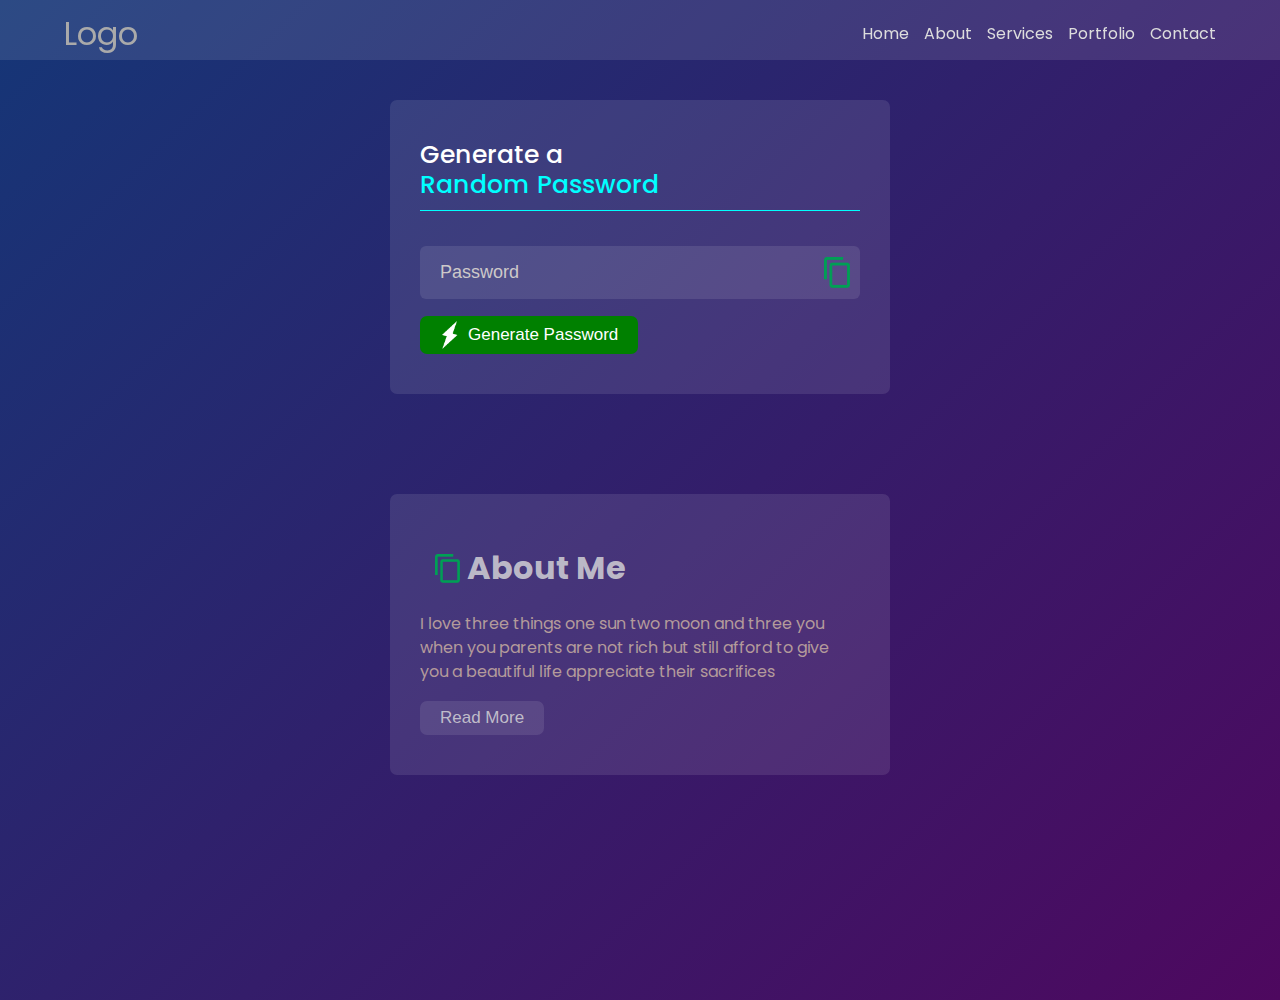
==== assets/index.html @ 90fd35cf "first commit" ====
<!DOCTYPE html>
<html lang="en">
  <head>
    <meta charset="UTF-8" />
    <meta name="viewport" content="width=device-width, initial-scale=1.0" />
    <title>Random Password generator</title>
    <!-- Font Awesome  -->
    <link rel="stylesheet" href="css/all.min.css" />
    <link rel="stylesheet" href="css/fontawesome.min.css" />
    <!-- style css -->
    <link rel="stylesheet" href="css/variable.css" />
    <link rel="stylesheet" href="css/style.css" />
  </head>
  <body>
    <!-- ----------------------
    navbar start here
    ----------------------------- -->

    <header class="header">
      <nav>
        <a href="index.html" class="logo">Logo</a>
        <ul class="nav-lists">
          <li class="nav-item">
            <a href="#" class="nav-link">Home</a>
          </li>

          <li class="nav-item">
            <a href="#" class="nav-link">About</a>
          </li>
          <li class="nav-item">
            <a href="#" class="nav-link">Services</a>
          </li>
          <li class="nav-item">
            <a href="#" class="nav-link">Portfolio</a>
          </li>
          <li class="nav-item">
            <a href="#" class="nav-link">Contact</a>
          </li>
        </ul>

        <div class="toggle">
          <i class="fas fa-bars"></i>
        </div>
      </nav>
    </header>

    <!-- ----------------------
    navbar ends here
    ----------------------------- -->

    <!-- ----------------------
      Random Password generator
    ----------------------------- -->

    <div class="container">
      <h1 class="title">
        Generate a <br />
        <span>Random Password</span>
      </h1>

      <div class="random-password">
        <input type="text" placeholder="Password" id="password" />
        <img src="images/copy.png" alt="" onclick="copyPassword()" />
      </div>

      <button onclick="createPassword()">
        <img src="images/generate.png" alt="" /> Generate Password
      </button>
    </div>

    <!-- ----------------------
     Random Password generator end
    ----------------------------- -->
    <!-- javascript -->

    <section class="about-section">
      <div class="container">
        <h1 id="heading"><img src="images/copy.png" alt="" />About Me</h1>
        <p>
          I love three things one sun two moon and three you when you parents
          are not rich but still afford to give you a beautiful life appreciate
          their sacrifices
        </p>
        <button class="about-btn" id="about-btn">Read More</button>
      </div>
    </section>
    <script src="js/app.js"></script>
  </body>
</html>
---- assets/css/variable.css ----
/* variable */
:root {
  --body-color: #efefef;
  --nav-color: #1876f2;
  --green-color: #41db51;
  --skyblue-color: #cbdffa;
  --gray-color: #626262;
  --white-color: #fff;
}
/* dark mode */
.dark-theme {
  --body-color: #0a0a0a;
  --nav-color: #000;
  --white-color: #000;
}

/* Basic style for design  */
img {
  width: 100%;
  object-fit: cover;
}

.flex {
  display: flex;
  align-items: center;
}
---- assets/css/style.css ----
/*----------------------
 Google font
 ---------------------- */
@import url("https://fonts.googleapis.com/css2?family=Poppins:ital,wght@0,400;0,500;0,600;0,700;0,800;0,900;1,500&display=swap");

* {
  margin: 0;
  padding: 0;
  box-sizing: border-box;
  text-decoration: none;
  border: 0;
  outline: none;
  list-style-type: none;
}

html {
  scroll-behavior: smooth;
  font-size: 62.5%;
}

body {
  font-family: "Poppins", sans-serif;
  font-size: 1.6rem;
  line-height: 1.5;
  font-weight: 400;
  background: linear-gradient(135deg, #153677, #4e085f);
  transition: background 0.3s;
  height: 100dvh;
}

/* To do list */
.container {
  width: min(50rem, 90%);
  margin: 10rem auto;
  background: rgba(255, 255, 255, 0.1);
  padding: 4rem 3rem;
  border-radius: 0.7rem;
}
.container .title {
  color: #fff;
  font-weight: 500;
  font-size: 25px;
  line-height: 1.2;
  border-bottom: 1px solid cyan;
  padding-bottom: 1rem;
}
.container .title span {
  color: cyan;
}

/* random-password */
.random-password {
  display: flex;
  align-items: center;
  justify-content: space-between;
  margin-top: 3.5rem;
  column-gap: 1.5rem;
  background-color: rgba(255, 255, 255, 0.1);
  padding: 0.6rem 1rem;
  border-radius: 0.6rem;
}

.random-password img {
  width: 26px;
  cursor: pointer;
}

#password {
  width: 100%;
  padding: 1rem;
  background-color: transparent;
  font-size: 1.8rem;
  color: cyan;
}

#password::placeholder {
  opacity: 1;
  color: #cdc9c9;
}

/* button style */
.container button {
  background-color: green;
  padding: 0.5rem 2rem;
  display: flex;
  align-items: center;
  gap: 0.8rem;
  color: #fff;
  font-size: 1.7rem;
  border-radius: 0.7rem;
  margin-top: 1.7rem;
  cursor: pointer;
}
.container button img {
  width: 2rem;
}

.about-btn {
  background-color: rgba(255, 255, 255, 0.1) !important;
  color: #ddddddcb !important;
  padding: 0.7rem 2rem !important;
  transition: 0.5s;
}

.about-btn:hover {
  background-color: rgba(255, 255, 255, 0.2) !important;
}
.about-section h1 {
  color: #ddddddcb !important;
  display: inline-flex;
  align-items: center;
  gap: 0.7rem;
  position: relative;
  animation: over 1s linear forwards;
  padding: 1rem 1.5rem;
}
@keyframes over {
  0% {
    left: -5000px;
  }
  100% {
    left: 0;
  }
}
.about-section h1 img {
  width: 2.5rem;
}
.about-section p {
  color: #b49b9b;
  animation: overlay 1s linear forwards 0.7s;
  position: relative;
  overflow: hidden;
  margin-top: 1rem;
}
@keyframes overlay {
  0% {
    right: -500px;
  }
  100% {
    right: 0;
  }
}

.addClass {
  background-color: rgba(255, 255, 255, 0.2);
  padding: 1rem 2rem;
  width: 100%;
  border-radius: 0.7rem;
}

/* ----------------------
header area for navbar design start here
---------------------------------- */
.header {
  position: fixed;
  top: 0;
  left: 0;
  width: 100vw;
  z-index: 10;
  height: 6rem;
  background-color: rgba(255, 255, 255, 0.1);
}

nav {
  padding: 1rem 5%;
  display: flex;
  align-items: center;
  justify-content: space-between;
}

.logo {
  color: #aaa;
  font-size: clamp(2.4rem, 5vw, 3.2rem);
}

.nav-lists {
  display: flex;
  align-items: center;
  column-gap: 1.5rem;
}
.nav-link {
  color: #ddd;
}
.toggle {
  font-size: 2.5rem;
  color: #aaa;
  padding-right: 1rem;
  cursor: pointer;
  display: none;
}

@media (max-width: 576px) {
  .nav-lists {
    position: absolute;
    right: 0;
    top: 6rem;
    flex-direction: column;
    width: 100vw;
    height: 0px;
    background-color: #153677;
    z-index: 9;
    align-items: end;
    padding-right: 8%;
    row-gap: 2.5rem;

    overflow: hidden;
    transition: .5s;
  }
    .nav-lists .nav-item:first-child{
      padding-top: 2.5rem;
    }

.extra{
    overflow: visible;
    height: 50rem;
    animation: extraTime linear 1s forwards;
  }

  @keyframes extraTime{
    0%{
      top: -1000%;
      overflow: hidden;
    }
    100%{
      top: 6rem;
      overflow: visible;
    }
  }
  .nav-link {
    font-size: 1.7rem;
    transition: 0.5s;
  }
  .nav-link:hover {
    color: cyan;
  }
  .toggle {
  display: block;
}
}
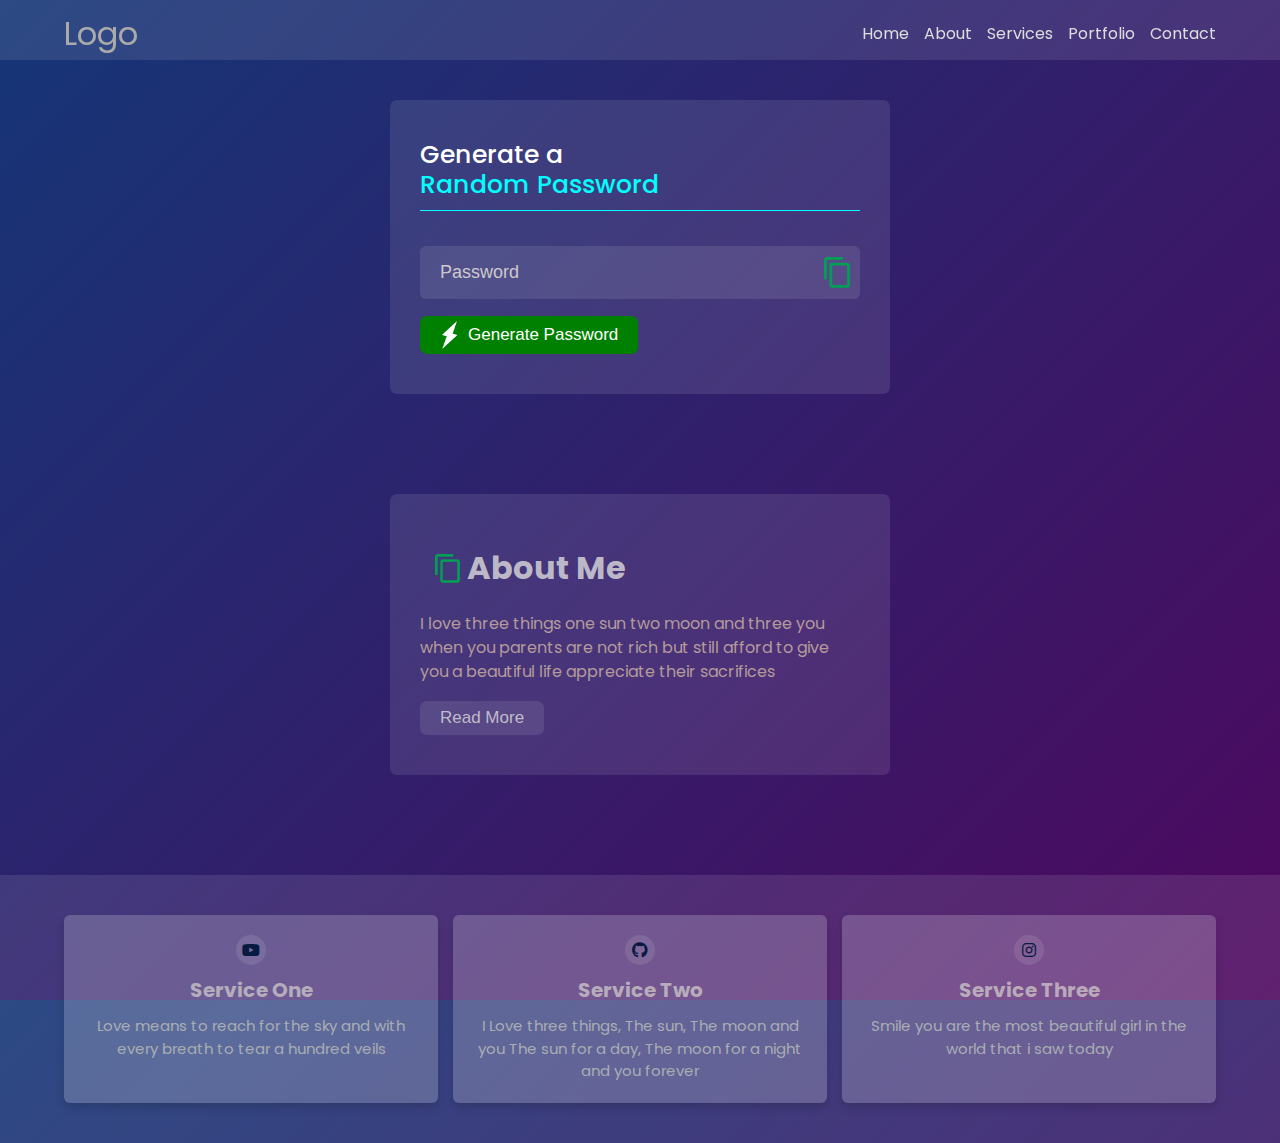
==== commit 3d40bc9f: "second commit" ====
--- a/assets/index.html
+++ b/assets/index.html
@@ -84,6 +84,44 @@
         <button class="about-btn" id="about-btn">Read More</button>
       </div>
     </section>
+
+    <!-- ----------------------
+     service section start here
+    ----------------------------- -->
+
+    <section class="service">
+      <div class="service-wrap ">
+        <div class="single-service">
+          <i class="fab fa-youtube"></i>
+          <h2 class="service-title">Service one</h2>
+          <p>
+          Love means to reach for the sky and with every breath to tear a hundred veils
+          </p>
+        </div>
+
+        <div class="single-service">
+          <i class="fab fa-github"></i>
+          <h2 class="service-title">Service Two</h2>
+          <p>
+            I Love three things, The sun, The moon and you The sun for a day,
+            The moon for a night and you forever
+          </p>
+        </div>
+
+        <div class="single-service">
+          <i class="fab fa-instagram"></i>
+          <h2 class="service-title">Service three</h2>
+          <p>
+        Smile you are the most beautiful girl in the world that i saw today
+          </p>
+        </div>
+      </div>
+    </section>
+
+    <!-- ----------------------
+          service section end here
+
+    ----------------------------- -->
     <script src="js/app.js"></script>
   </body>
 </html>
--- a/assets/css/style.css
+++ b/assets/css/style.css
@@ -204,24 +204,24 @@
     row-gap: 2.5rem;
 
     overflow: hidden;
-    transition: .5s;
-  }
-    .nav-lists .nav-item:first-child{
-      padding-top: 2.5rem;
-    }
-
-.extra{
+    transition: 0.5s;
+  }
+  .nav-lists .nav-item:first-child {
+    padding-top: 2.5rem;
+  }
+
+  .extra {
     overflow: visible;
     height: 50rem;
     animation: extraTime linear 1s forwards;
   }
 
-  @keyframes extraTime{
-    0%{
+  @keyframes extraTime {
+    0% {
       top: -1000%;
       overflow: hidden;
     }
-    100%{
+    100% {
       top: 6rem;
       overflow: visible;
     }
@@ -234,6 +234,61 @@
     color: cyan;
   }
   .toggle {
-  display: block;
-}
-}
+    display: block;
+  }
+}
+
+/* ------------------------
+Service section start here
+-----------------------------*/
+
+.service {
+  padding: 4rem 5%;
+  background-color: rgba(255, 255, 255, 0.1);
+  position: relative;
+}
+.service-wrap {
+  display: grid;
+  grid-template-columns: repeat(auto-fit, minmax(250px, 1fr));
+  gap: 2rem 1.5rem;
+}
+
+.single-service {
+  background-color: rgba(255, 255, 255, 0.2);
+  padding: 2rem;
+  text-align: center;
+  box-shadow: 0 5px 1rem rgba(0, 0, 0, 0.14);
+  border-radius: 0.6rem;
+  transition: .5s ;
+}
+
+.single-service:hover{
+  transform: translateY(-.8rem);
+  cursor: pointer;
+  background-color: rgba(255, 255, 255, 0.1);
+
+}
+
+
+.single-service i{
+  width: 3rem;
+  height: 3rem;
+  background-color: rgba(255, 255, 255, 0.1);
+  text-align: center;
+  line-height: 3rem;
+  border-radius: 50%;
+  color: #081a42;
+
+}
+
+.service-title {
+    font-size: 2rem;
+    margin: 1rem 0px;
+    color: rgb(205 201 201 / 76%);
+    text-transform: capitalize;
+}
+
+.single-service p {
+    color: #a9aeb3;
+    font-size: 1.5rem;
+}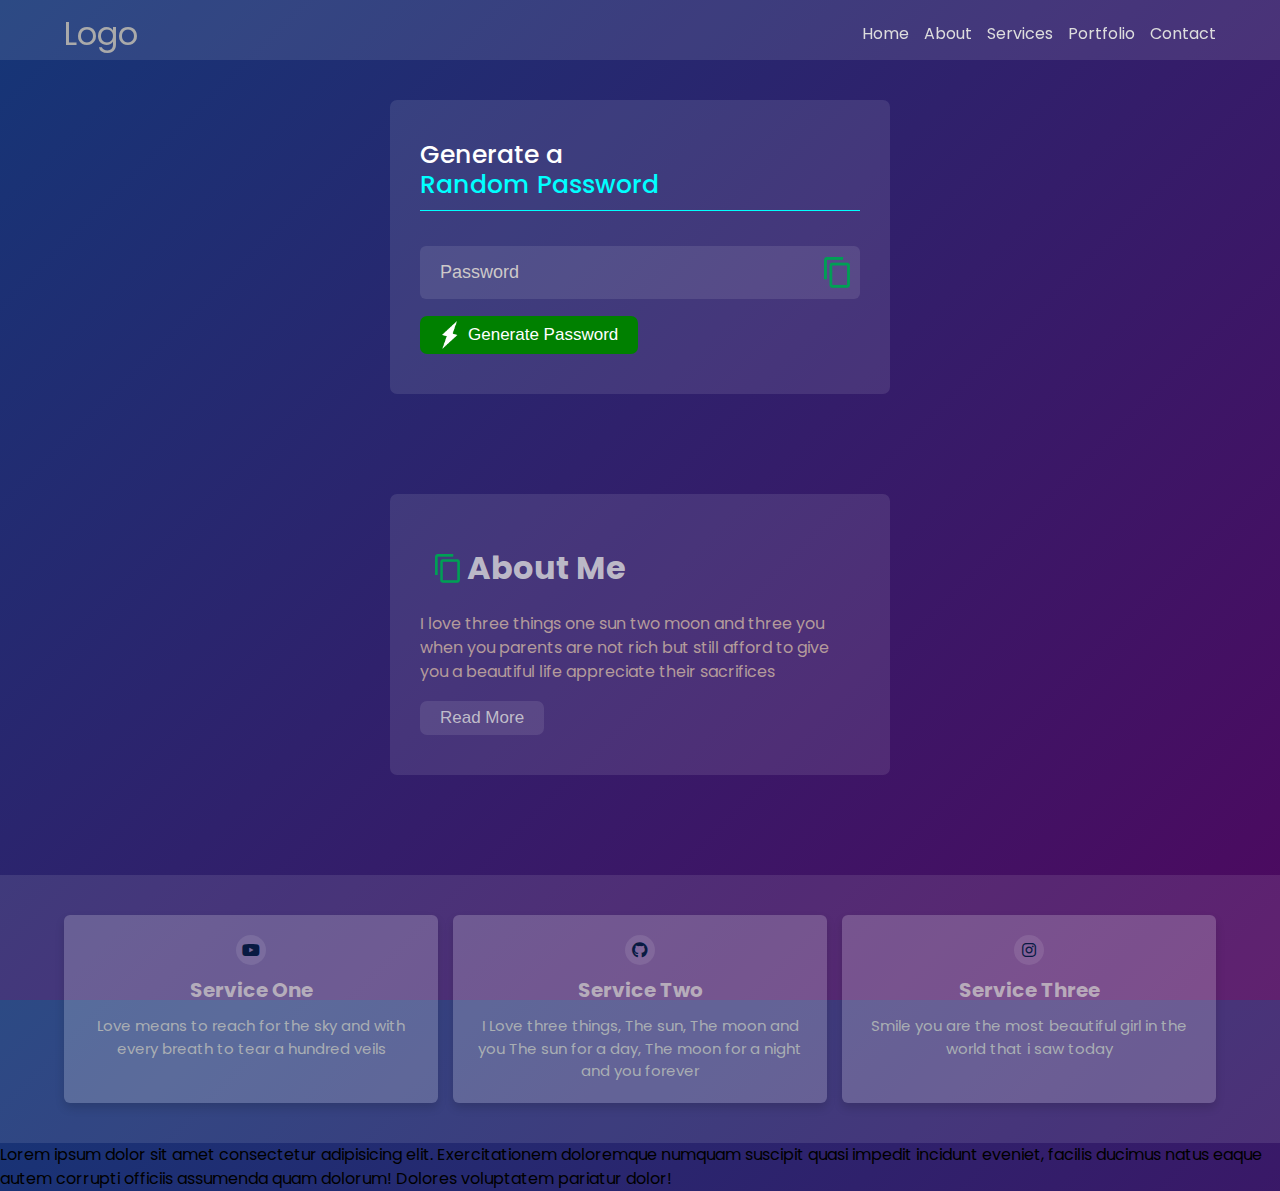
==== commit 42843756: "create develop branch" ====
--- a/assets/index.html
+++ b/assets/index.html
@@ -118,6 +118,8 @@
       </div>
     </section>
 
+    <p>Lorem ipsum dolor sit amet consectetur adipisicing elit. Exercitationem doloremque numquam suscipit quasi impedit incidunt eveniet, facilis ducimus natus eaque autem corrupti officiis assumenda quam dolorum! Dolores voluptatem pariatur dolor!</p>
+
     <!-- ----------------------
           service section end here
 
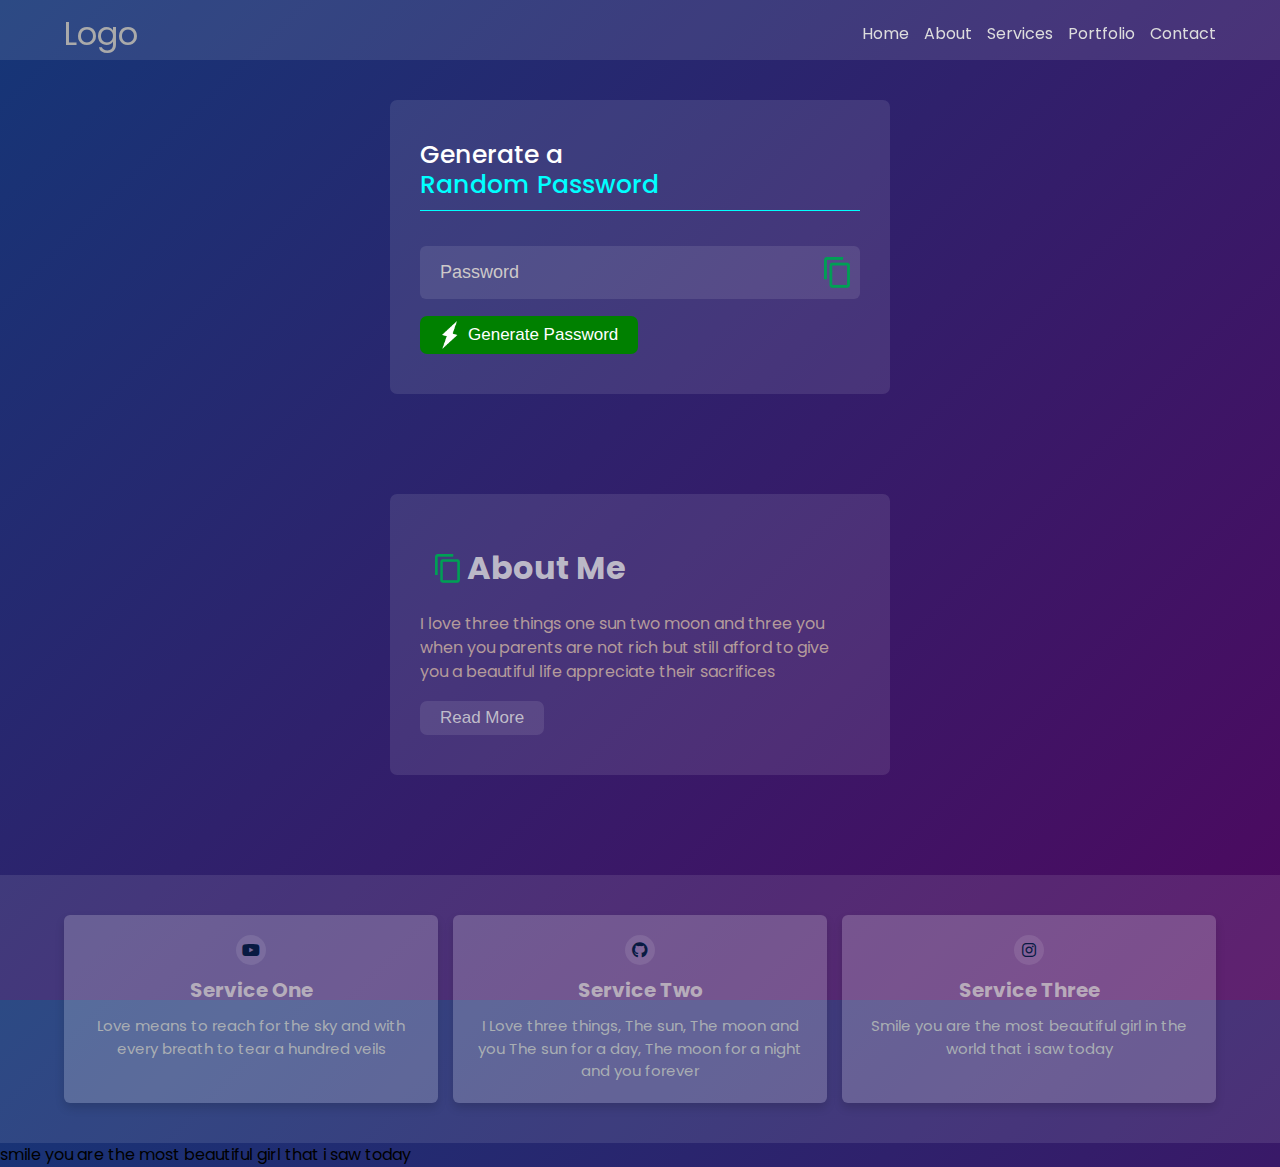
==== commit 7dfa9ec3: "eveything is fair and lovely" ====
--- a/assets/index.html
+++ b/assets/index.html
@@ -118,11 +118,10 @@
       </div>
     </section>
 
-    <p>Lorem ipsum dolor sit amet consectetur adipisicing elit. Exercitationem doloremque numquam suscipit quasi impedit incidunt eveniet, facilis ducimus natus eaque autem corrupti officiis assumenda quam dolorum! Dolores voluptatem pariatur dolor!</p>
+    <p>smile you are the most beautiful girl that i saw today</p>
 
     <!-- ----------------------
-          service section end here
-
+    service section end here
     ----------------------------- -->
     <script src="js/app.js"></script>
   </body>
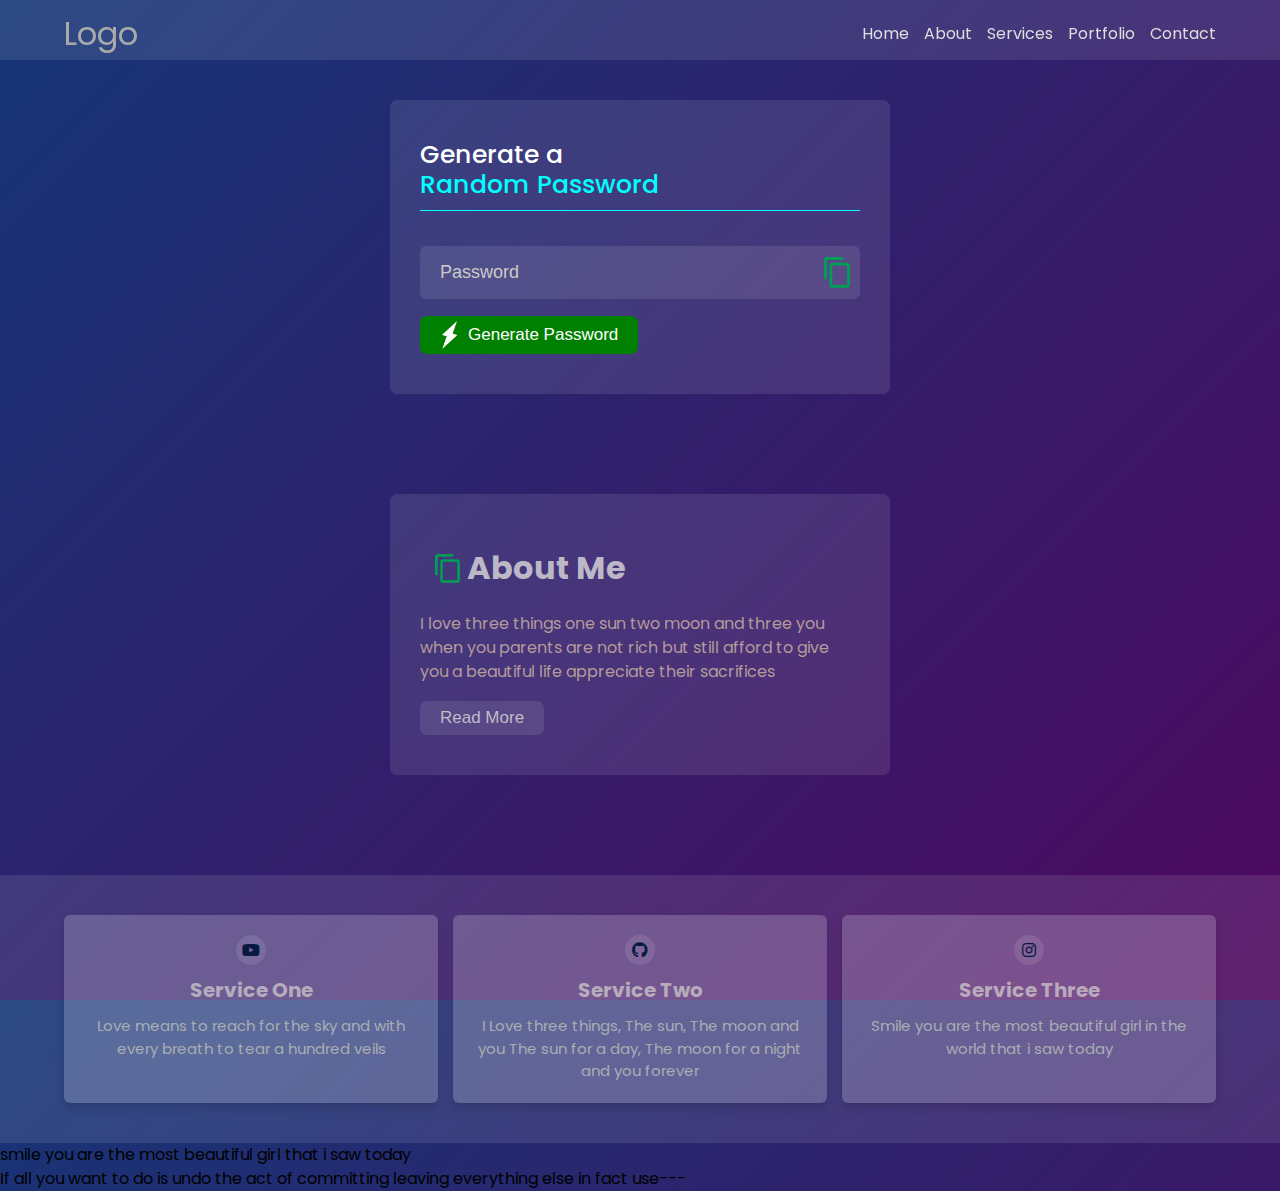
==== commit f7ee6246: "if all you want to do is undo the act of committing and also removing from the stagging area" ====
--- a/assets/index.html
+++ b/assets/index.html
@@ -119,6 +119,7 @@
     </section>
 
     <p>smile you are the most beautiful girl that i saw today</p>
+    <p>If all you want to do is undo the act of committing leaving everything else in fact use---</p>
 
     <!-- ----------------------
     service section end here
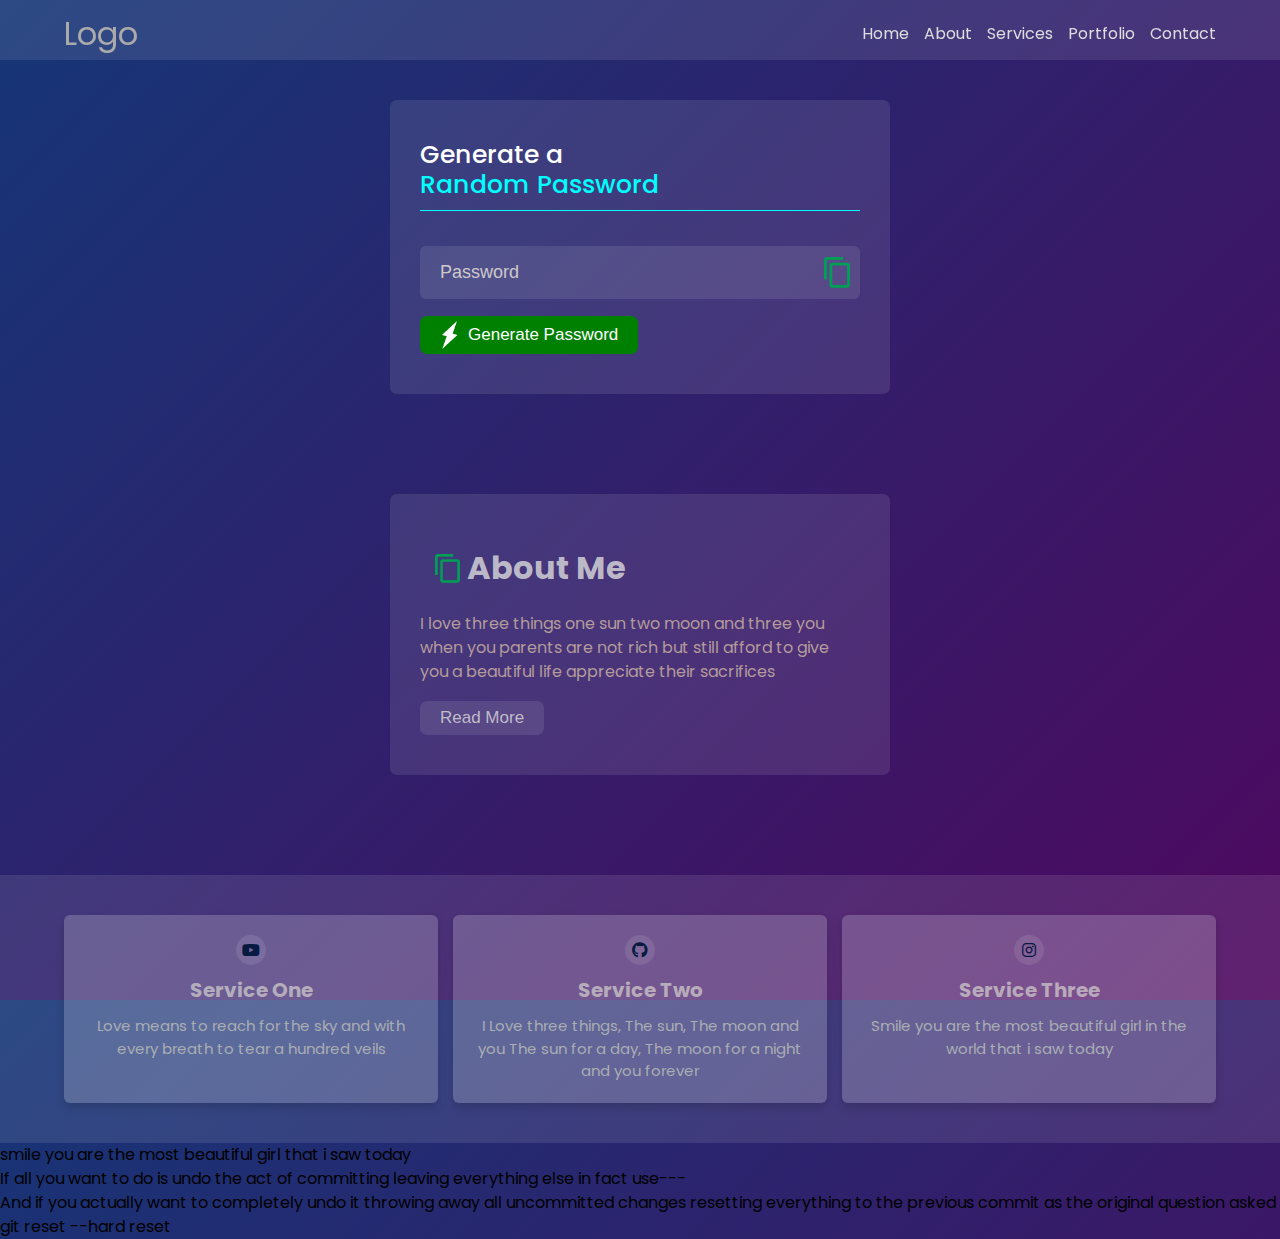
==== commit 360dd42c: "git checkout branch" ====
--- a/assets/index.html
+++ b/assets/index.html
@@ -121,6 +121,8 @@
     <p>smile you are the most beautiful girl that i saw today</p>
     <p>If all you want to do is undo the act of committing leaving everything else in fact use---</p>
 
+    <p>And if you actually want to completely undo it  throwing away all uncommitted changes resetting everything to the previous commit as the original question asked git reset --hard reset</p>
+
     <!-- ----------------------
     service section end here
     ----------------------------- -->
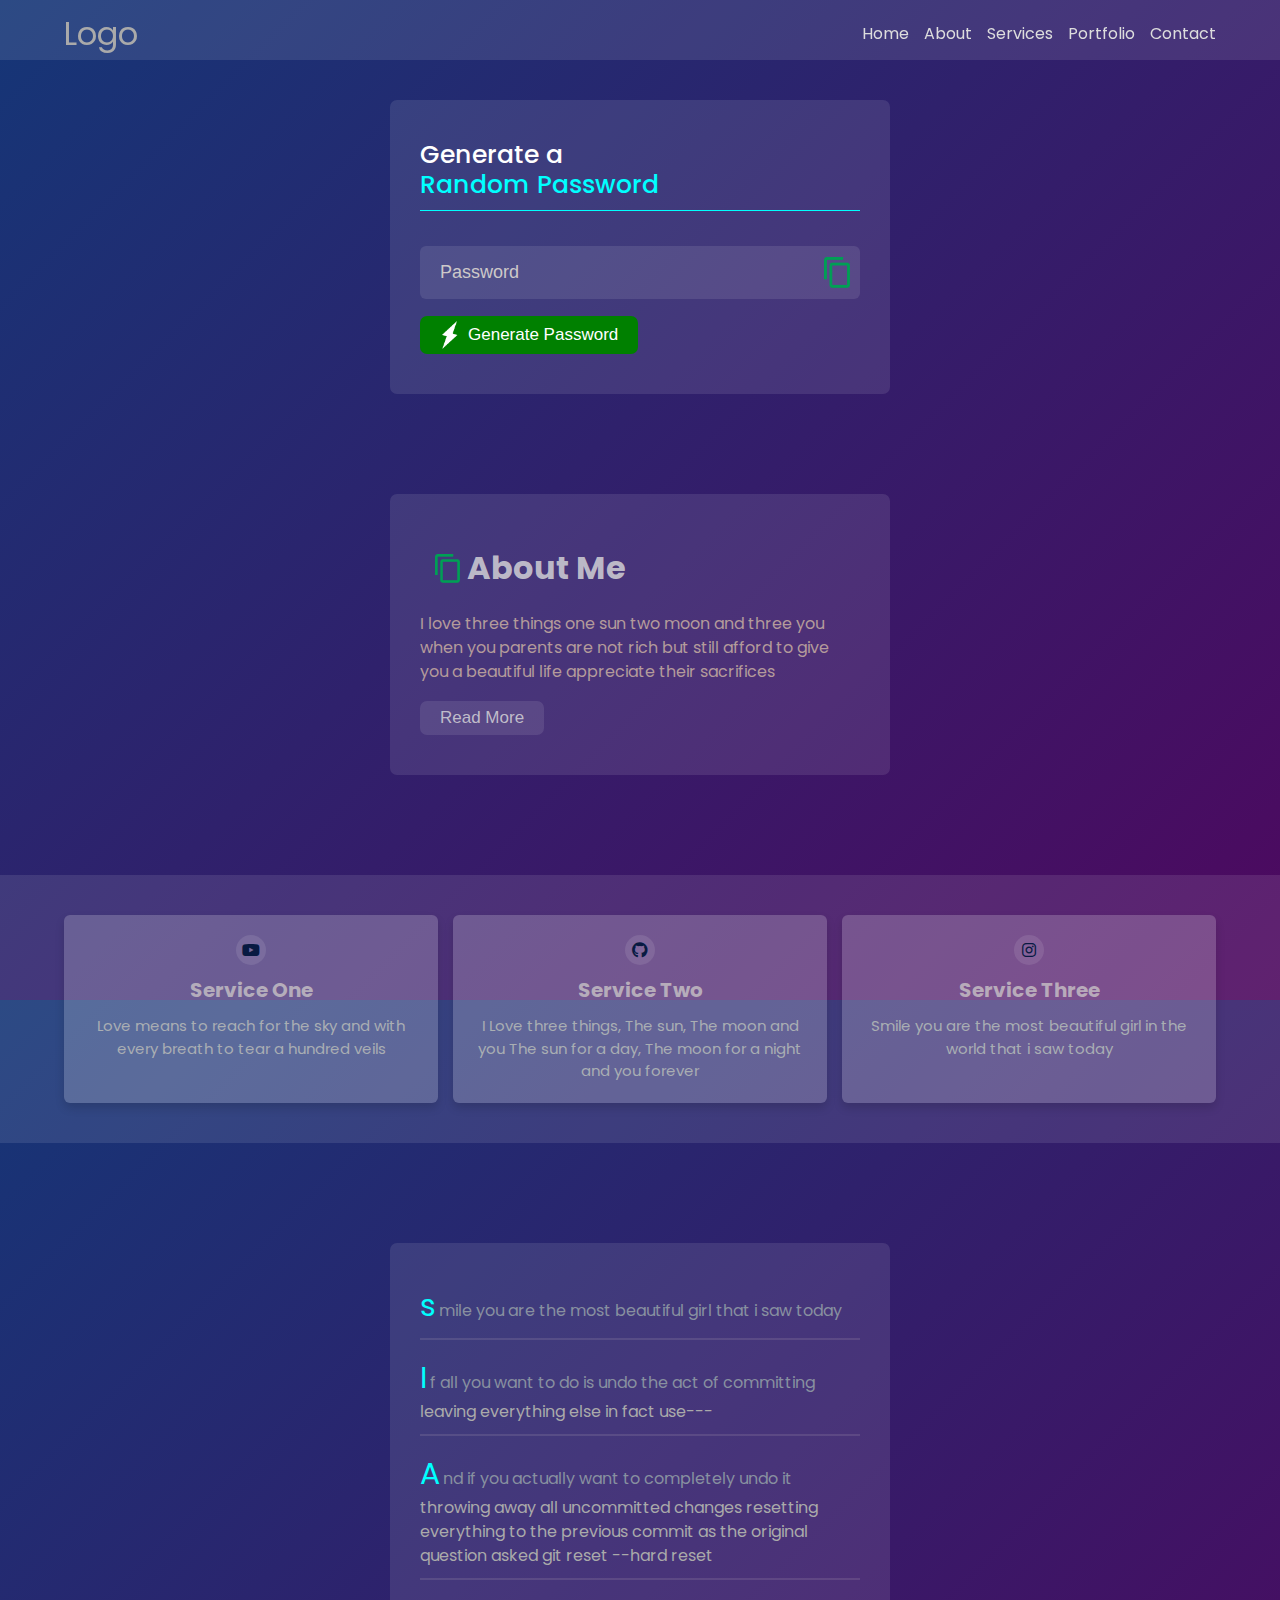
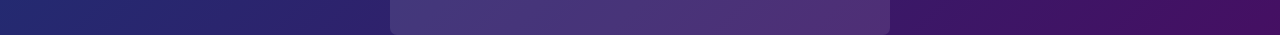
==== commit 4fe2533d: "some modifier index.html and style.css" ====
--- a/assets/index.html
+++ b/assets/index.html
@@ -90,12 +90,13 @@
     ----------------------------- -->
 
     <section class="service">
-      <div class="service-wrap ">
+      <div class="service-wrap">
         <div class="single-service">
           <i class="fab fa-youtube"></i>
           <h2 class="service-title">Service one</h2>
           <p>
-          Love means to reach for the sky and with every breath to tear a hundred veils
+            Love means to reach for the sky and with every breath to tear a
+            hundred veils
           </p>
         </div>
 
@@ -112,16 +113,25 @@
           <i class="fab fa-instagram"></i>
           <h2 class="service-title">Service three</h2>
           <p>
-        Smile you are the most beautiful girl in the world that i saw today
+            Smile you are the most beautiful girl in the world that i saw today
           </p>
         </div>
       </div>
     </section>
 
-    <p>smile you are the most beautiful girl that i saw today</p>
-    <p>If all you want to do is undo the act of committing leaving everything else in fact use---</p>
+    <div class="container">
+      <p class="para">smile you are the most beautiful girl that i saw today</p>
+      <p class="para">
+        If all you want to do is undo the act of committing leaving everything
+        else in fact use---
+      </p>
 
-    <p>And if you actually want to completely undo it  throwing away all uncommitted changes resetting everything to the previous commit as the original question asked git reset --hard reset</p>
+      <p class="para">
+        And if you actually want to completely undo it throwing away all
+        uncommitted changes resetting everything to the previous commit as the
+        original question asked git reset --hard reset
+      </p>
+    </div>
 
     <!-- ----------------------
     service section end here
--- a/assets/css/style.css
+++ b/assets/css/style.css
@@ -291,4 +291,25 @@
 .single-service p {
     color: #a9aeb3;
     font-size: 1.5rem;
+}
+
+.para {
+    margin-bottom: 1.5rem;
+    color: #aaa;
+    padding-bottom: 1rem;
+    border-bottom: .2rem solid rgb(222 208 208 / 14%);
+}
+
+.para::first-letter{
+  font-size: 3rem;
+  color: cyan;
+  margin-right: 0.3rem;
+}
+
+.para::first-line {
+    color: rgb(136 144 160);
+}
+
+.para::selection{
+  background-color: #153677;
 }